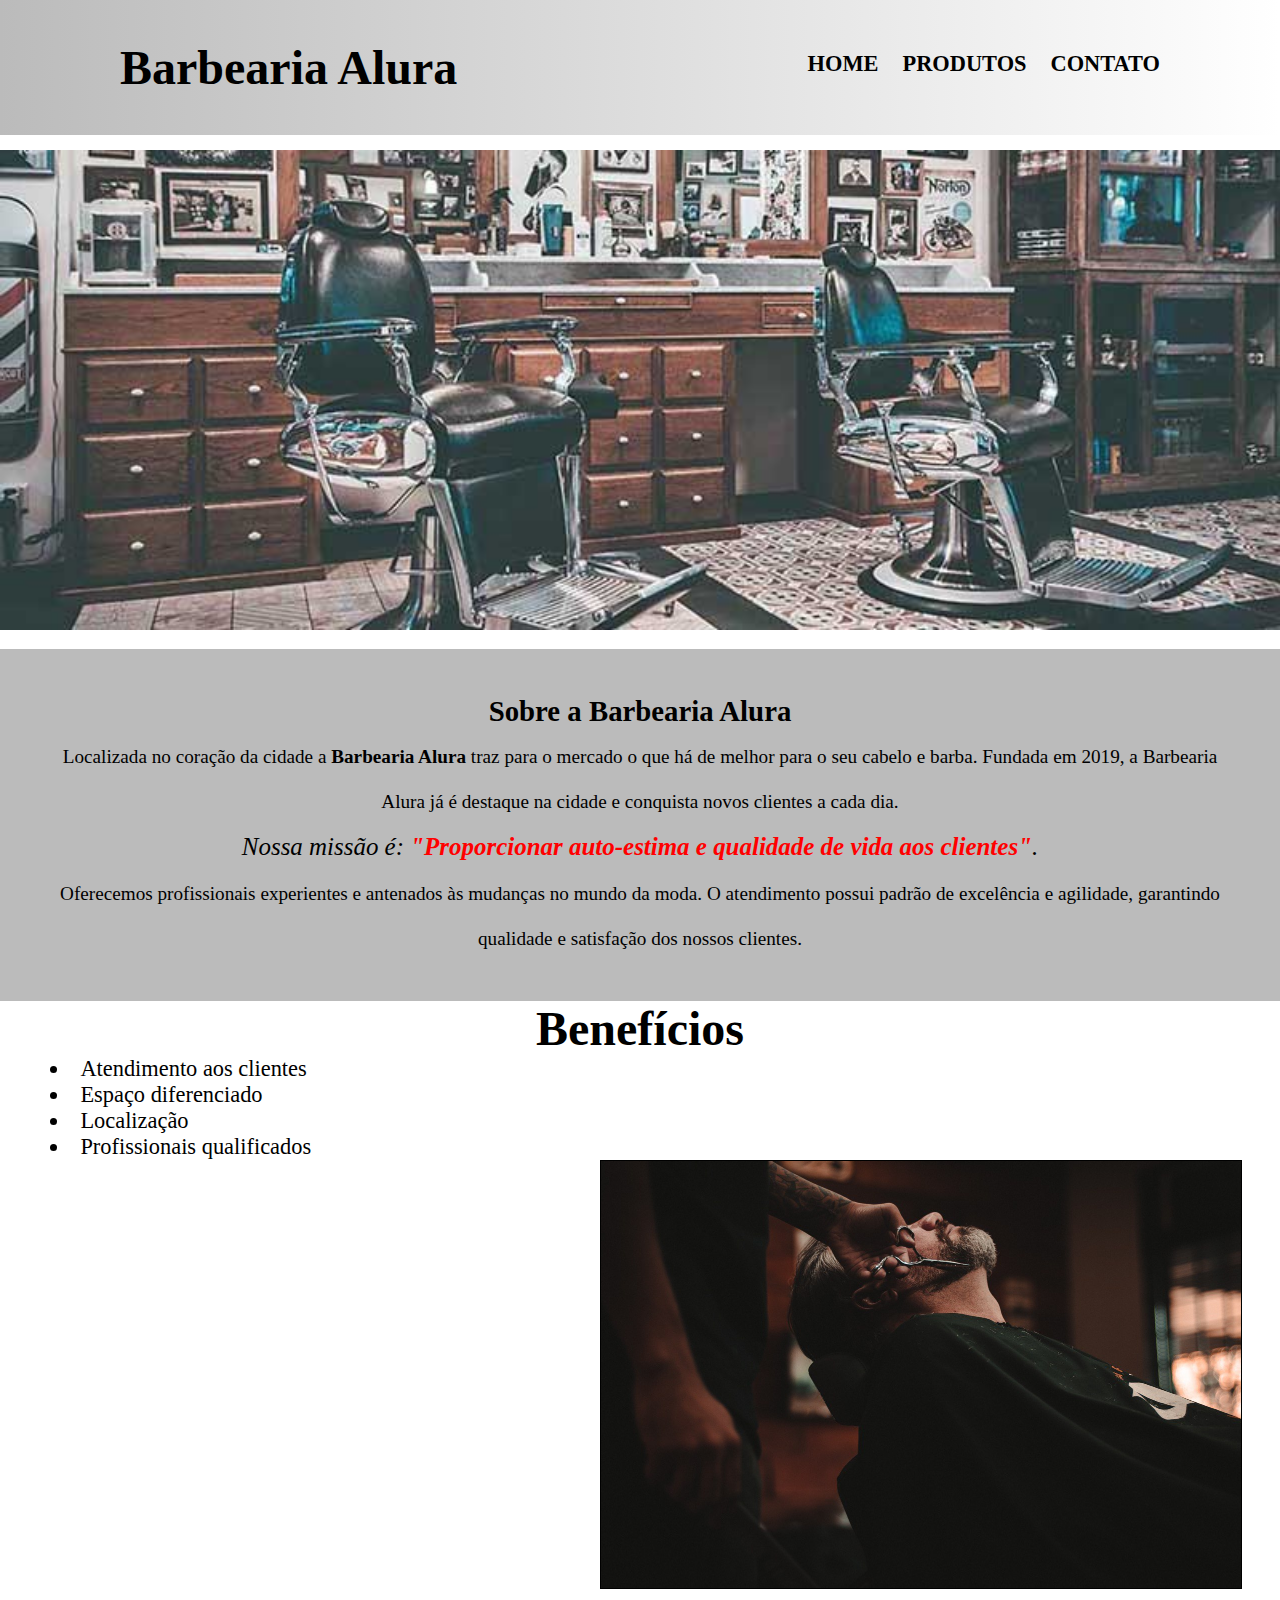
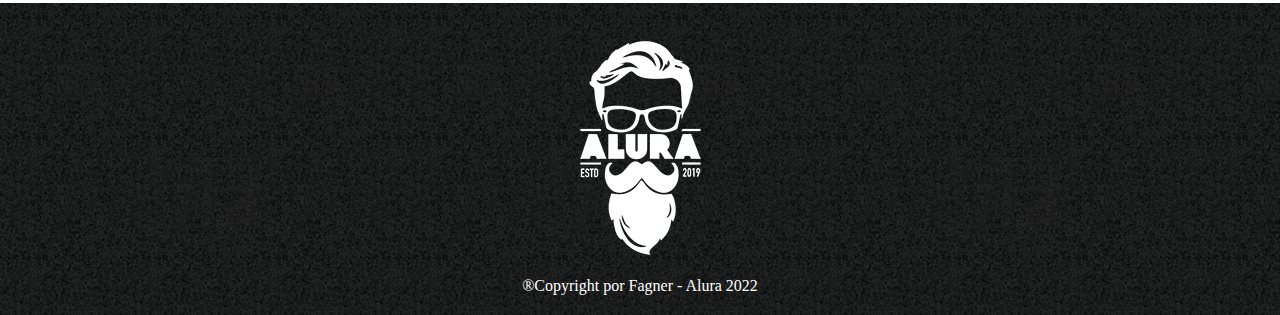
==== index.html @ 3b19631a "initial" ====
<!DOCTYPE html>
<html lang="pt-br">
<head>
    <meta charset="UTF-8">
    <meta http-equiv="X-UA-Compatible" content="IE=edge">
    <meta name="viewport" content="width=device-width, initial-scale=1.0">
    <link rel="stylesheet" href="index.css/style.css">
    <title>Barbearia Alura</title>
</head>
<body>
    <header>
        <div class="cabecalho">
            <h1>Barbearia Alura</h1>
            <nav>
                <ul>
                    <li><a href="index.html" target="_self">Home</a></li>
                    <li><a href="produtos.html" target="_self" rel="next">Produtos</a></li>
                    <li><a href="#">Contato</a></li>
                </ul>
            </nav>
        </div>
    </header>
    <main>
        <!-- Banner -->
        <div class="banner">
            <section>
                    <img src="imagens-index/banner.jpg" alt="Banner Barbearia Alura">
            </section>
        </div>
        <!-- Sobre a barbearia -->
        <div class="sobre">
            <section>
                <h2>Sobre a Barbearia Alura</h2>
            
                <p>Localizada no coração da cidade a <span class="strong">Barbearia Alura</span> traz para o mercado o que há de melhor para o seu cabelo e barba. Fundada em 2019, a Barbearia Alura já é destaque na cidade e conquista novos clientes a cada dia.</p>

                <p><span class="missao">Nossa missão é: <span class="cor-missao">"Proporcionar auto-estima e qualidade de vida aos clientes"</span>.</span></p>

                <p>Oferecemos profissionais experientes e antenados às mudanças no mundo da moda. O atendimento possui padrão de excelência e agilidade, garantindo qualidade e satisfação dos nossos clientes.</p>
            </section>
        </div>
            <section>
                <div class="beneficios-titulo">
                    <h2>Benefícios</h2>
                </div>
            
                <div class="beneficios-lista">
                    <ul>
                        <li>Atendimento aos clientes</li>
                        <li>Espaço diferenciado</li>
                        <li>Localização</li>
                        <li>Profissionais qualificados</li>
                    </ul>
                </div>

                <div class="beneficios">
                    <img src="imagens-index/beneficios.jpg" alt="Homem fazendo a barba">
                </div>
            </section>
    </main>
    <footer>
        <div class="rodape">
            <img src="imagens-index/logo-branco.png" alt="Logo Barbearia Alura branco">
            <p>&reg;Copyright por Fagner - Alura 2022</p>
        </div>
    </footer>
</body>
</html>
---- index.css/style.css ----
@charset "UTF-8";

* {
    margin: 0px;
    padding: 0px;
}

header {
    background-image: linear-gradient(to right, #bbbbbb, transparent);
    padding: 40px 0px;
}

.cabecalho h1 {
    font-size: 3em;
}

.cabecalho {
    position: relative;
    margin: auto;
    max-width: 1040px;
    min-width: 680px;
}

.cabecalho ul {
    position: absolute;
    top: 11px;
    right: 0px;
}


.cabecalho li {
    display: inline-block;
    margin-left: 20px;
}

.cabecalho a {
    color: black;
    text-decoration: none;
    text-transform: uppercase;
    font-weight: bold;
    font-size: 1.4em;
}

.cabecalho a:hover {
    color: #c78c19;
    text-decoration: underline;
    transition-duration: .25s;
}

.banner img {
    padding: 15px 0px;
    width: 100%;
}

.sobre {
    background-color: #bbbbbb;
    text-align: center;
    line-height: 45px;
    padding: 40px;
}

.sobre h2 {
    font-size: 1.8em;
}

.sobre p {
    font-size: 1.2em;
}

.strong {
    font-weight: bold;
}

.missao  {
    font-style: italic;
    font-size: 1.3em;
}

.cor-missao {
    color: red;
    font-weight: bold;
}

.beneficios-titulo {
    text-align: center;
    font-size: 2em;
}

.beneficios-lista ul {
    display: inline-block;
    list-style-position: inside;
    font-size: 1.4em;
    margin-left: 50px;
}


.beneficios img {
    border: 1px solid black;
    margin-left: 600px;
    width: 50%;
}

.rodape {
    background: url("../imagens-index/bg.jpg");
    color: white;
    text-align: center;
    margin-top: 10px;
    padding: 20px 0px;
}
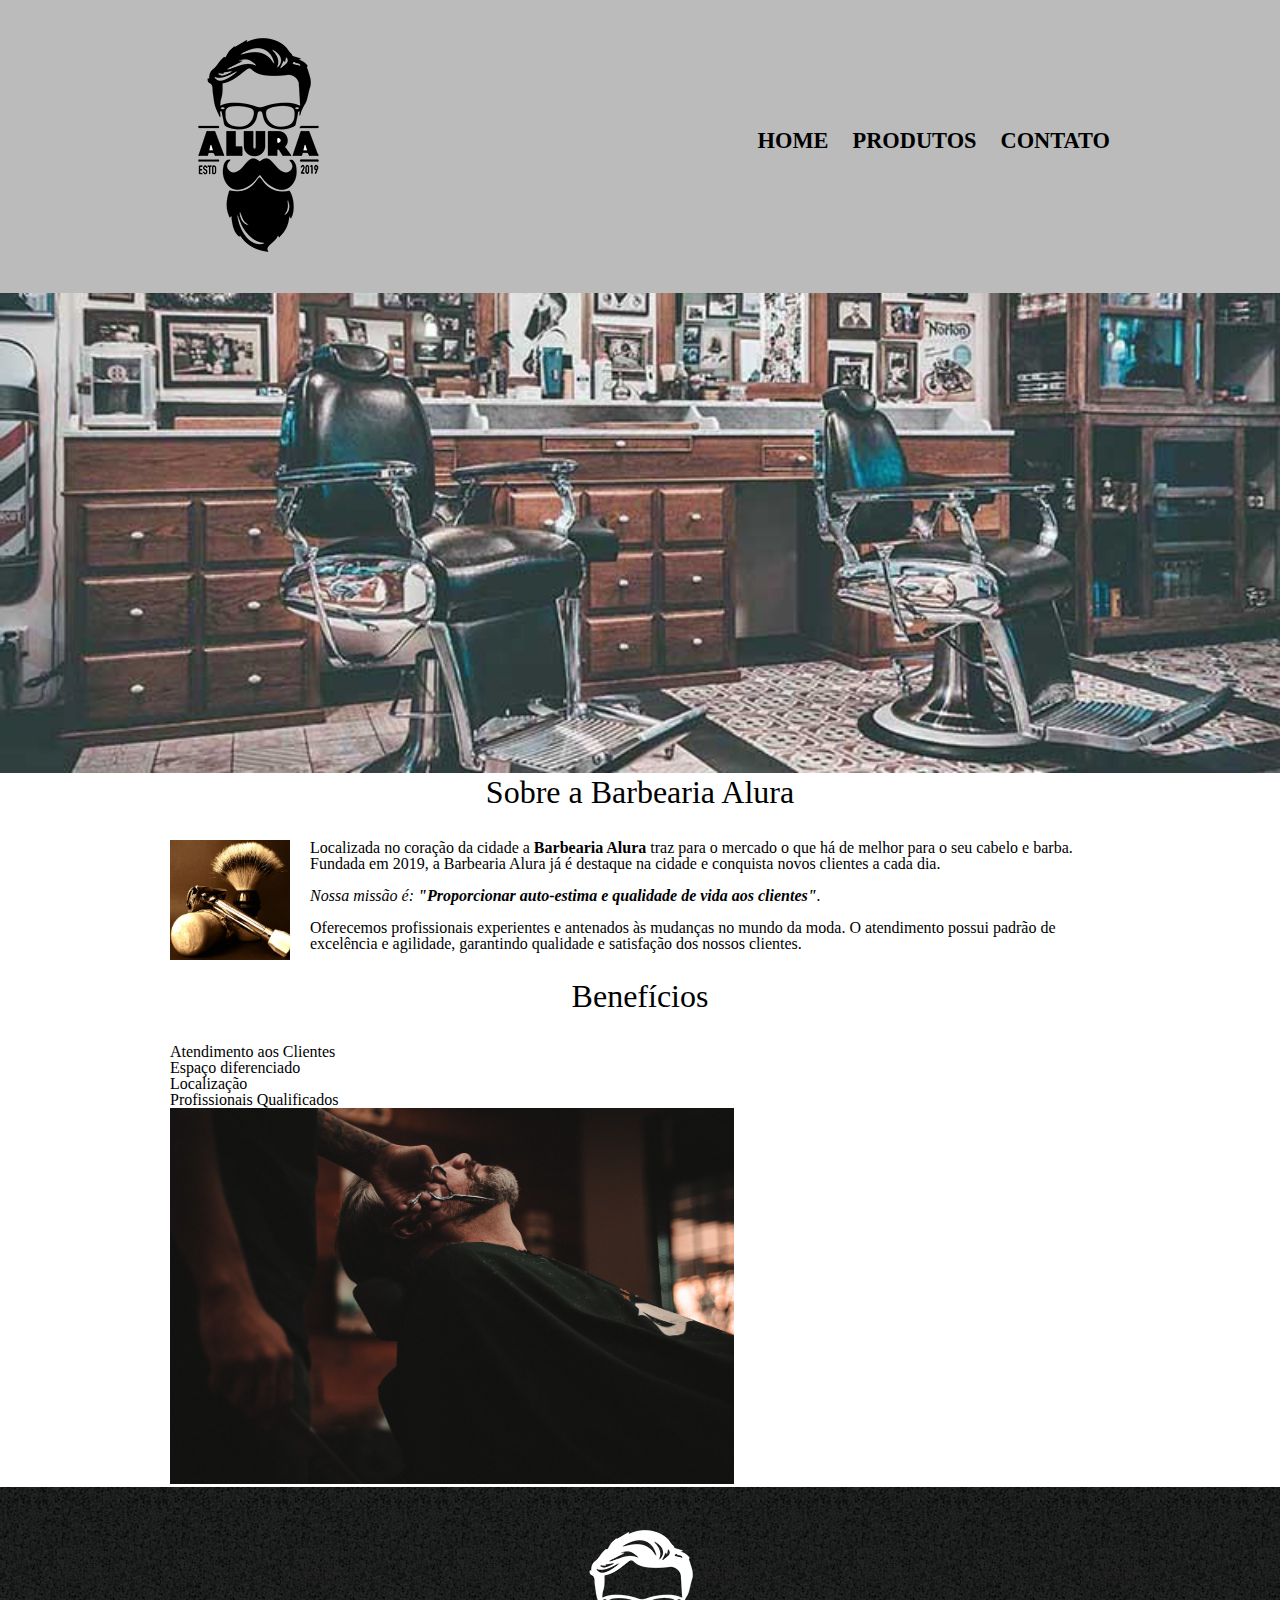
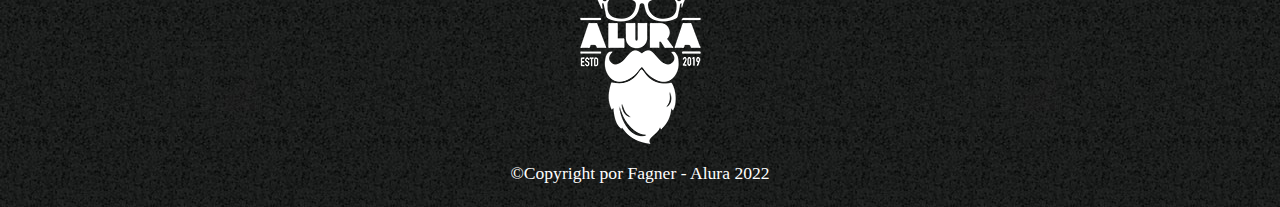
==== commit 0e68b426: "k" ====
--- a/index.html
+++ b/index.html
@@ -4,65 +4,61 @@
     <meta charset="UTF-8">
     <meta http-equiv="X-UA-Compatible" content="IE=edge">
     <meta name="viewport" content="width=device-width, initial-scale=1.0">
-    <link rel="stylesheet" href="index.css/style.css">
+    <link rel="stylesheet" href="reset.css/reset.css">
+    <link rel="stylesheet" href="produtos.css/style.css">
     <title>Barbearia Alura</title>
 </head>
 <body>
+
     <header>
-        <div class="cabecalho">
-            <h1>Barbearia Alura</h1>
+        <div class="caixa">
+            <h1><img src="imagens-index/logo.png" alt="Logo Barbearia Alura"></h1>
             <nav>
                 <ul>
-                    <li><a href="index.html" target="_self">Home</a></li>
-                    <li><a href="produtos.html" target="_self" rel="next">Produtos</a></li>
-                    <li><a href="#">Contato</a></li>
+                    <li><a href="index.html" target="_self" rel="prev">Home</a></li>
+                    <li><a href="produtos.html" target="_self">Produtos</a></li>
+                    <li><a href="contato.html">Contato</a></li>
                 </ul>
             </nav>
-        </div>
+        </div> 
     </header>
+
+    <img class="banner" src="imagens-index/banner.jpg">
+
     <main>
-        <!-- Banner -->
-        <div class="banner">
-            <section>
-                    <img src="imagens-index/banner.jpg" alt="Banner Barbearia Alura">
-            </section>
-        </div>
-        <!-- Sobre a barbearia -->
-        <div class="sobre">
-            <section>
-                <h2>Sobre a Barbearia Alura</h2>
-            
-                <p>Localizada no coração da cidade a <span class="strong">Barbearia Alura</span> traz para o mercado o que há de melhor para o seu cabelo e barba. Fundada em 2019, a Barbearia Alura já é destaque na cidade e conquista novos clientes a cada dia.</p>
+        <section class="principal">
 
-                <p><span class="missao">Nossa missão é: <span class="cor-missao">"Proporcionar auto-estima e qualidade de vida aos clientes"</span>.</span></p>
+            <h2 class="titulo-principal">Sobre a Barbearia Alura</h2>
 
-                <p>Oferecemos profissionais experientes e antenados às mudanças no mundo da moda. O atendimento possui padrão de excelência e agilidade, garantindo qualidade e satisfação dos nossos clientes.</p>
-            </section>
-        </div>
-            <section>
-                <div class="beneficios-titulo">
-                    <h2>Benefícios</h2>
-                </div>
-            
-                <div class="beneficios-lista">
-                    <ul>
-                        <li>Atendimento aos clientes</li>
-                        <li>Espaço diferenciado</li>
-                        <li>Localização</li>
-                        <li>Profissionais qualificados</li>
-                    </ul>
-                </div>
+            <img class="utensilios" src="imagens-index/utensilios.jpg" alt="Utensilios de Barbeiro">
 
-                <div class="beneficios">
-                    <img src="imagens-index/beneficios.jpg" alt="Homem fazendo a barba">
-                </div>
-            </section>
+            <p>Localizada no coração da cidade a <strong>Barbearia Alura</strong> traz para o mercado o que há de melhor para o seu cabelo e barba. Fundada em 2019, a Barbearia Alura já é destaque na cidade e conquista novos clientes a cada dia.</p>
+
+            <p id="missao"><em>Nossa missão é: <strong>"Proporcionar auto-estima e qualidade de vida aos clientes"</strong>.</em></p>
+
+            <p>Oferecemos profissionais experientes e antenados às mudanças no mundo da moda. O atendimento possui padrão de excelência e agilidade, garantindo qualidade e satisfação dos nossos clientes.</p>
+
+        </section>
+
+        <section class="beneficios">
+            <h3 class="titulo-principal">Benefícios</h3>
+            <ul>
+                <li class="itens">Atendimento aos Clientes</li>
+                <li class="itens">Espaço diferenciado</li>
+                <li class="itens">Localização</li>
+                <li class="itens">Profissionais Qualificados</li>
+            </ul>
+            <img src="imagens-index/beneficios.jpg" class="imagembeneficios">
+        </section>
+
     </main>
+
     <footer>
         <div class="rodape">
-            <img src="imagens-index/logo-branco.png" alt="Logo Barbearia Alura branco">
-            <p>&reg;Copyright por Fagner - Alura 2022</p>
+            <img src="imagens-index/logo-branco.png" alt="Logo Barbearia Alura Branca">
+            <p class="copyright">&copy;Copyright por Fagner - Alura 2022</p>
         </div>
     </footer>
+
 </body>
 </html>--- a/produtos.css/style.css
+++ b/produtos.css/style.css
@@ -0,0 +1,136 @@
+@charset "UTF-8";
+
+header {
+    background-color: #bbbbbb;
+    padding: 20px 0px;
+}
+
+.caixa {
+    position: relative;
+    margin: auto;
+    max-width: 940px;
+}
+
+.caixa ul {
+    position: absolute;
+    top: 110px;
+    right: 0px;
+}
+
+.caixa li {
+    display: inline;
+    margin-left: 20px;
+}
+
+.caixa a {
+    color: black;
+    text-transform: uppercase;
+    text-decoration: none;
+    font-weight: bold;
+    font-size: 1.4em;
+}
+
+.caixa a:hover {
+    color: #c78c19;
+    text-decoration: underline;
+}
+
+.produtos {  
+    margin: auto;
+    width: 940px;
+    padding: 65px 0px;
+}
+
+.produtos li {
+    border: 3px solid black;
+    box-sizing: border-box;
+    cursor: pointer;
+    display: inline-block;
+    text-align: center;
+    vertical-align: top;
+    border-radius: 15px;
+    margin: 0 1.5%;
+    padding: 40px 17px;
+    width: 30%;
+}
+
+.produtos li:hover {
+    border-color: #c78c19;
+}
+
+.produtos li:active {
+    border-color: #95ffc3;
+}
+
+.produtos li:hover h2 {
+    font-size: 2.2em;
+}
+
+.produtos h2 {
+    font-weight: bold;
+    font-size: 2em;
+}
+
+.produto-descricao {
+    font-size: 1.1em;
+}
+
+.produto-preco {
+    font-weight: bold;
+    font-size: 1.4em;
+    padding-top: 5px;
+}         
+
+.rodape {
+    background: url("../imagens-index/bg.jpg");
+    text-align: center;
+    padding: 25px 0px;
+}
+
+.copyright {
+    color: white;
+    font-size: 1.1em;
+}
+
+main {
+    margin: auto;
+    width: 940px;
+}
+
+form {
+    margin: 40px 0px;
+}
+
+/* CSS da página inicial */
+.banner {
+    width: 100%;
+} 
+
+.titulo-principal {
+    clear: left;
+    text-align: center;
+    font-size: 2em;
+    margin-bottom: 1em;
+}
+
+.principal p {
+    margin-bottom: 1em;
+}
+
+.principal strong {
+    font-weight: bold;
+}
+
+.principal em {
+    font-style: italic;
+}
+
+.utensilios {
+    float: left;
+    margin: 0px 20px 20px 0px;
+    width: 120px;
+}
+
+.imagembeneficios {
+    width: 60%;
+}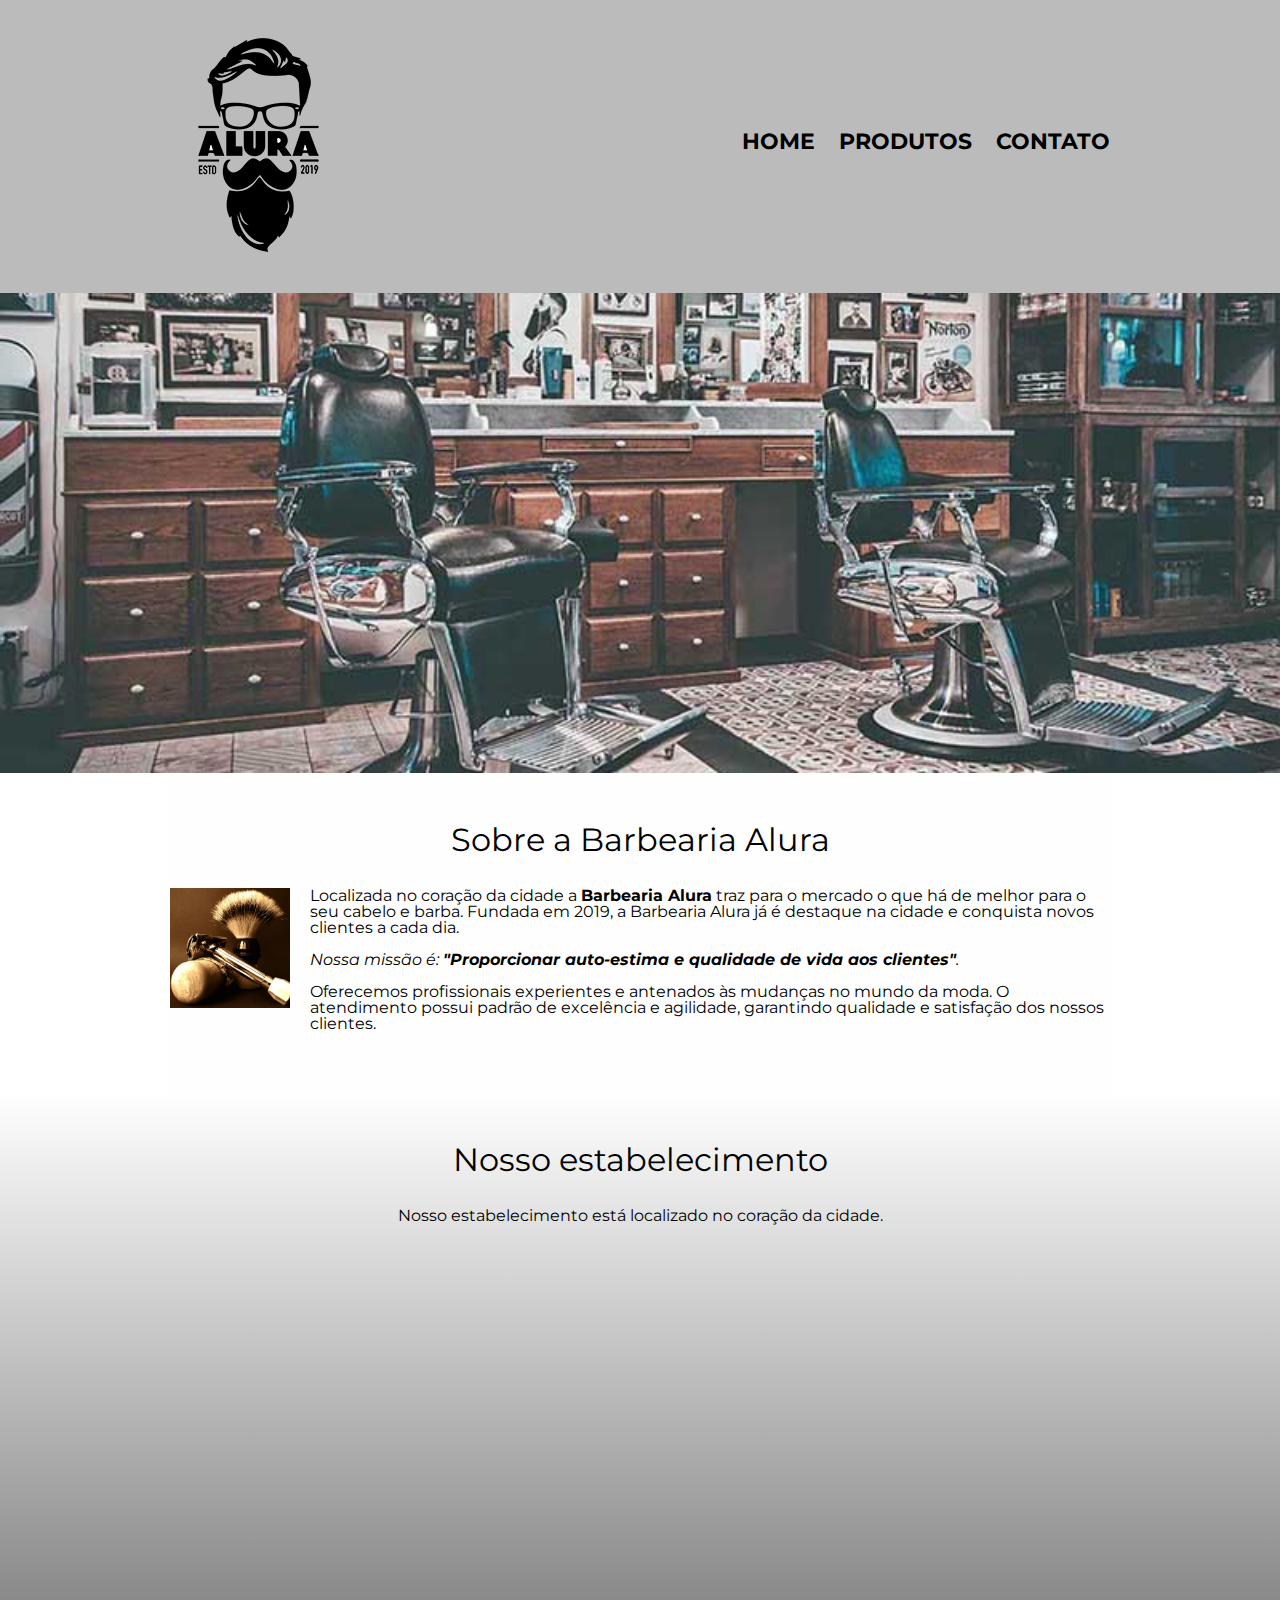
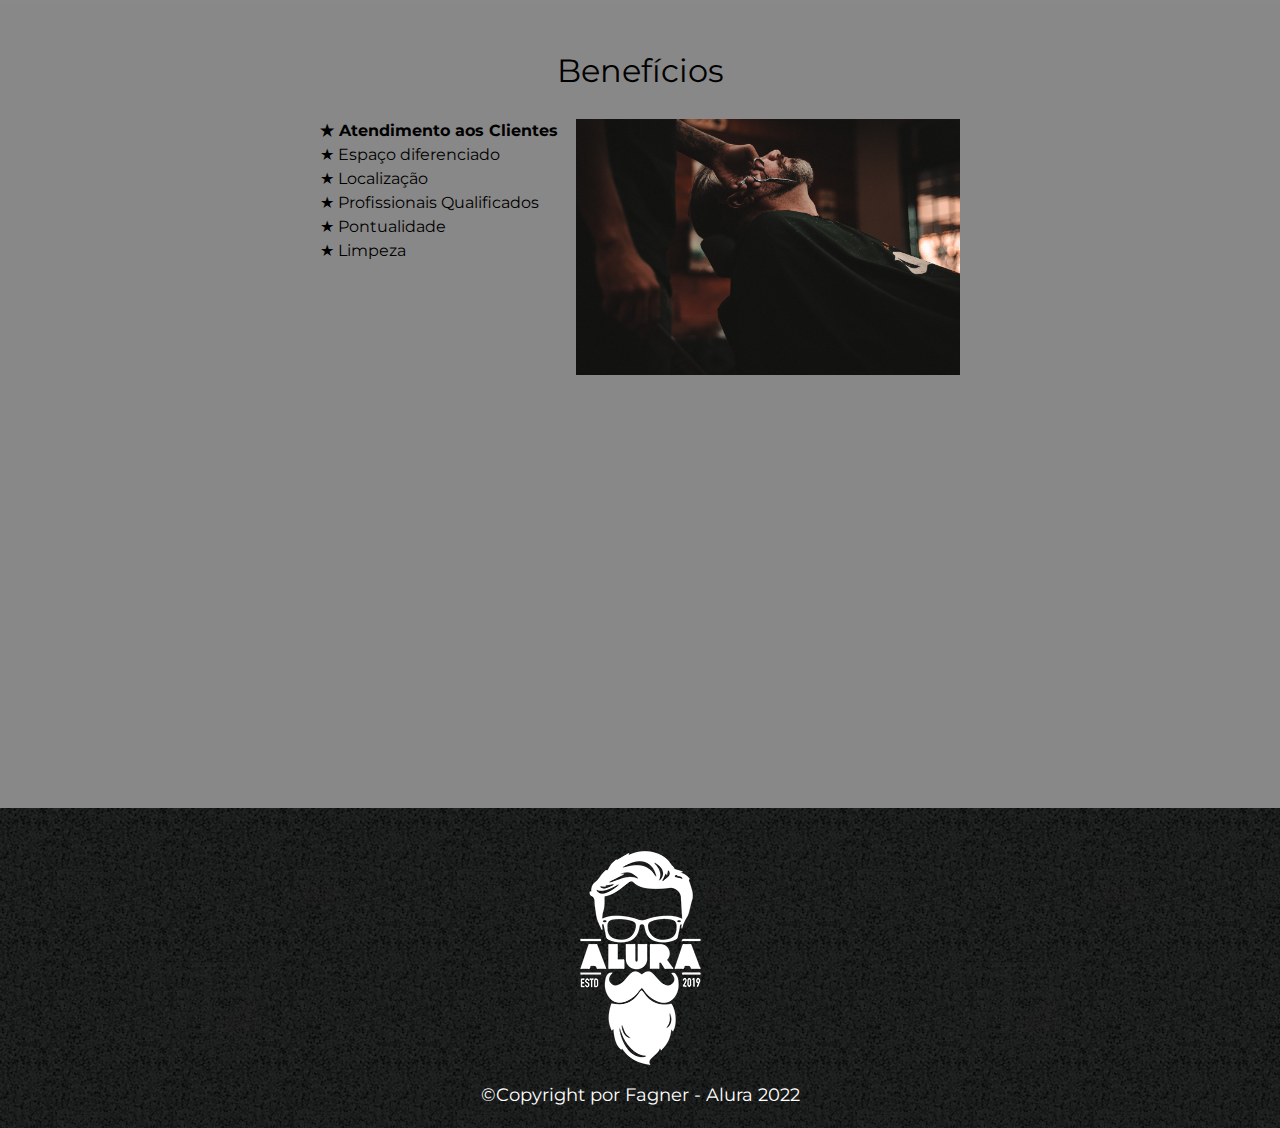
==== commit 2aa290f4: "map, pseudo class on list" ====
--- a/index.html
+++ b/index.html
@@ -27,7 +27,6 @@
 
     <main>
         <section class="principal">
-
             <h2 class="titulo-principal">Sobre a Barbearia Alura</h2>
 
             <img class="utensilios" src="imagens-index/utensilios.jpg" alt="Utensilios de Barbeiro">
@@ -37,18 +36,34 @@
             <p id="missao"><em>Nossa missão é: <strong>"Proporcionar auto-estima e qualidade de vida aos clientes"</strong>.</em></p>
 
             <p>Oferecemos profissionais experientes e antenados às mudanças no mundo da moda. O atendimento possui padrão de excelência e agilidade, garantindo qualidade e satisfação dos nossos clientes.</p>
+        </section>
 
+        <section class="mapa">
+            <h3 class="titulo-principal">Nosso estabelecimento</h3>
+            <p>Nosso estabelecimento está localizado no coração da cidade.</p>
+
+            <div class="mapa-conteudo">
+                <iframe src="https://www.google.com/maps/embed?pb=!1m18!1m12!1m3!1d117006.39488152662!2d-46.764167837499976!3d-23.5881948!2m3!1f0!2f0!3f0!3m2!1i1024!2i768!4f13.1!3m3!1m2!1s0x94ce5a2b2ed7f3a1%3A0xab35da2f5ca62674!2sCaelum%20-%20Escola%20de%20Tecnologia!5e0!3m2!1spt-BR!2sbr!4v1656065607203!5m2!1spt-BR!2sbr" width="100%" height="300" style="border:0;" allowfullscreen="" loading="lazy" referrerpolicy="no-referrer-when-downgrade"></iframe>
+            </div>
         </section>
 
         <section class="beneficios">
             <h3 class="titulo-principal">Benefícios</h3>
-            <ul>
-                <li class="itens">Atendimento aos Clientes</li>
-                <li class="itens">Espaço diferenciado</li>
-                <li class="itens">Localização</li>
-                <li class="itens">Profissionais Qualificados</li>
-            </ul>
-            <img src="imagens-index/beneficios.jpg" class="imagembeneficios">
+
+            <div class="conteudo-beneficios">
+                <ul class="lista-beneficios">
+                    <li class="itens">Atendimento aos Clientes</li>
+                    <li class="itens">Espaço diferenciado</li>
+                    <li class="itens">Localização</li>
+                    <li class="itens">Profissionais Qualificados</li>
+                    <li class="itens">Pontualidade</li>
+                    <li class="itens">Limpeza</li>
+                </ul><img src="imagens-index/beneficios.jpg" class="imagem-beneficios">
+            </div>
+
+            <div class="video">
+                <iframe width="560" height="315" src="https://www.youtube.com/embed/wcVVXUV0YUY" title="YouTube video player" frameborder="0" allow="accelerometer; autoplay; clipboard-write; encrypted-media; gyroscope; picture-in-picture" allowfullscreen></iframe>
+            </div>
         </section>
 
     </main>
--- a/produtos.css/style.css
+++ b/produtos.css/style.css
@@ -1,4 +1,10 @@
 @charset "UTF-8";
+
+@import url('https://fonts.googleapis.com/css2?family=Montserrat:ital,wght@0,100;0,200;0,300;0,400;0,500;0,600;1,100;1,200;1,300;1,400;1,500;1,600&display=swap');
+
+body {
+    font-family: 'Montserrat', sans-serif;
+}
 
 header {
     background-color: #bbbbbb;
@@ -93,8 +99,7 @@
 }
 
 main {
-    margin: auto;
-    width: 940px;
+    
 }
 
 form {
@@ -111,6 +116,13 @@
     text-align: center;
     font-size: 2em;
     margin-bottom: 1em;
+}
+
+.principal {
+    background-color: #fefefe;
+    margin: auto;
+    padding: 3em 0em;
+    width: 940px;
 }
 
 .principal p {
@@ -131,6 +143,54 @@
     width: 120px;
 }
 
-.imagembeneficios {
+.mapa {
+    background-image: linear-gradient(to bottom, #fefefe, #888888);
+    padding: 3em 0em; 
+}
+
+.mapa-conteudo {
+    margin: auto;
+    width: 940px;
+}
+
+.mapa p {
+    text-align: center;
+    margin-bottom: 2em;
+}
+
+.beneficios {
+    background-color: #888888;
+    padding: 3em 0em;
+}
+
+.conteudo-beneficios {
+    margin: 0em auto;
+    width: 640px;
+}
+
+.lista-beneficios {
+    display: inline-block;
+    vertical-align: top;
+    width: 40%;
+}
+
+.itens {
+    line-height: 1.5em;
+}
+
+.itens:first-child {
+    font-weight: bold;
+}
+
+.itens::before {
+    content: "★ ";
+}
+
+.imagem-beneficios {
     width: 60%;
+}
+
+.video {
+    margin: 2em auto;
+    width: 560px;
 }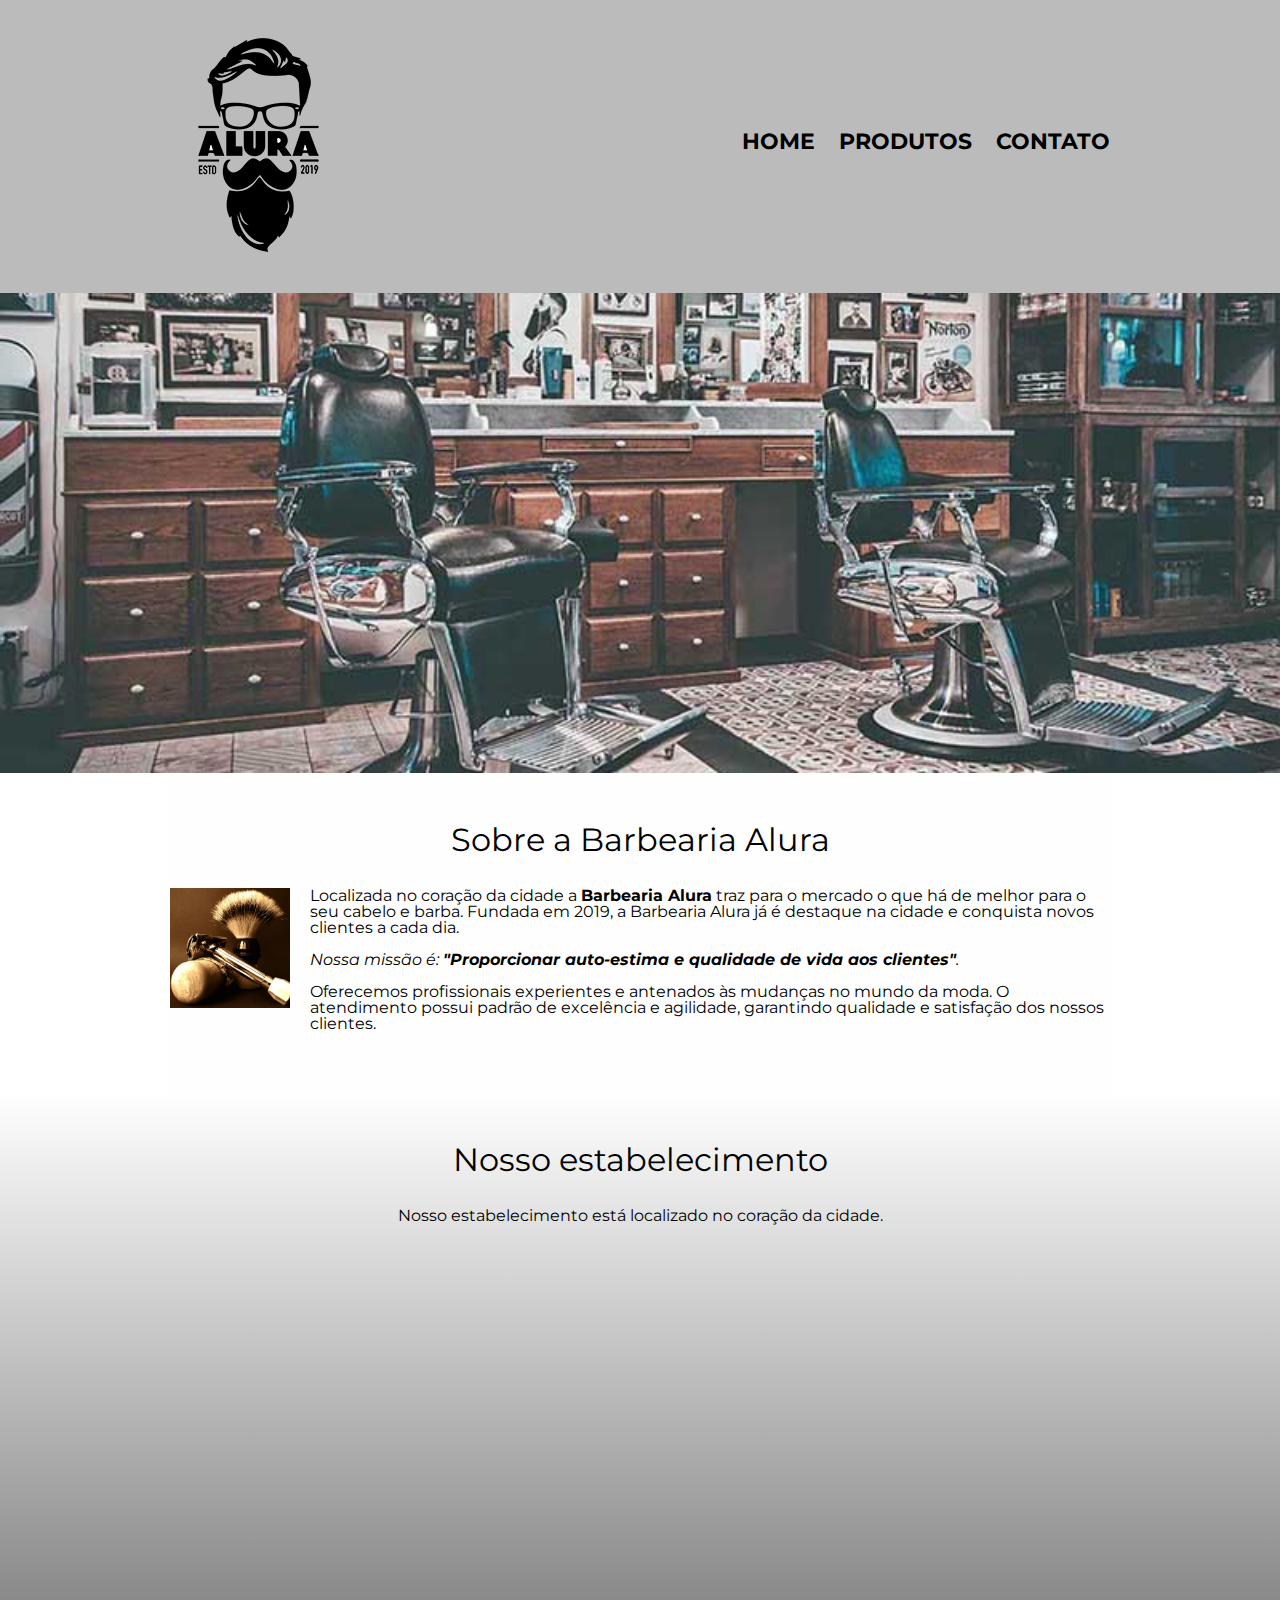
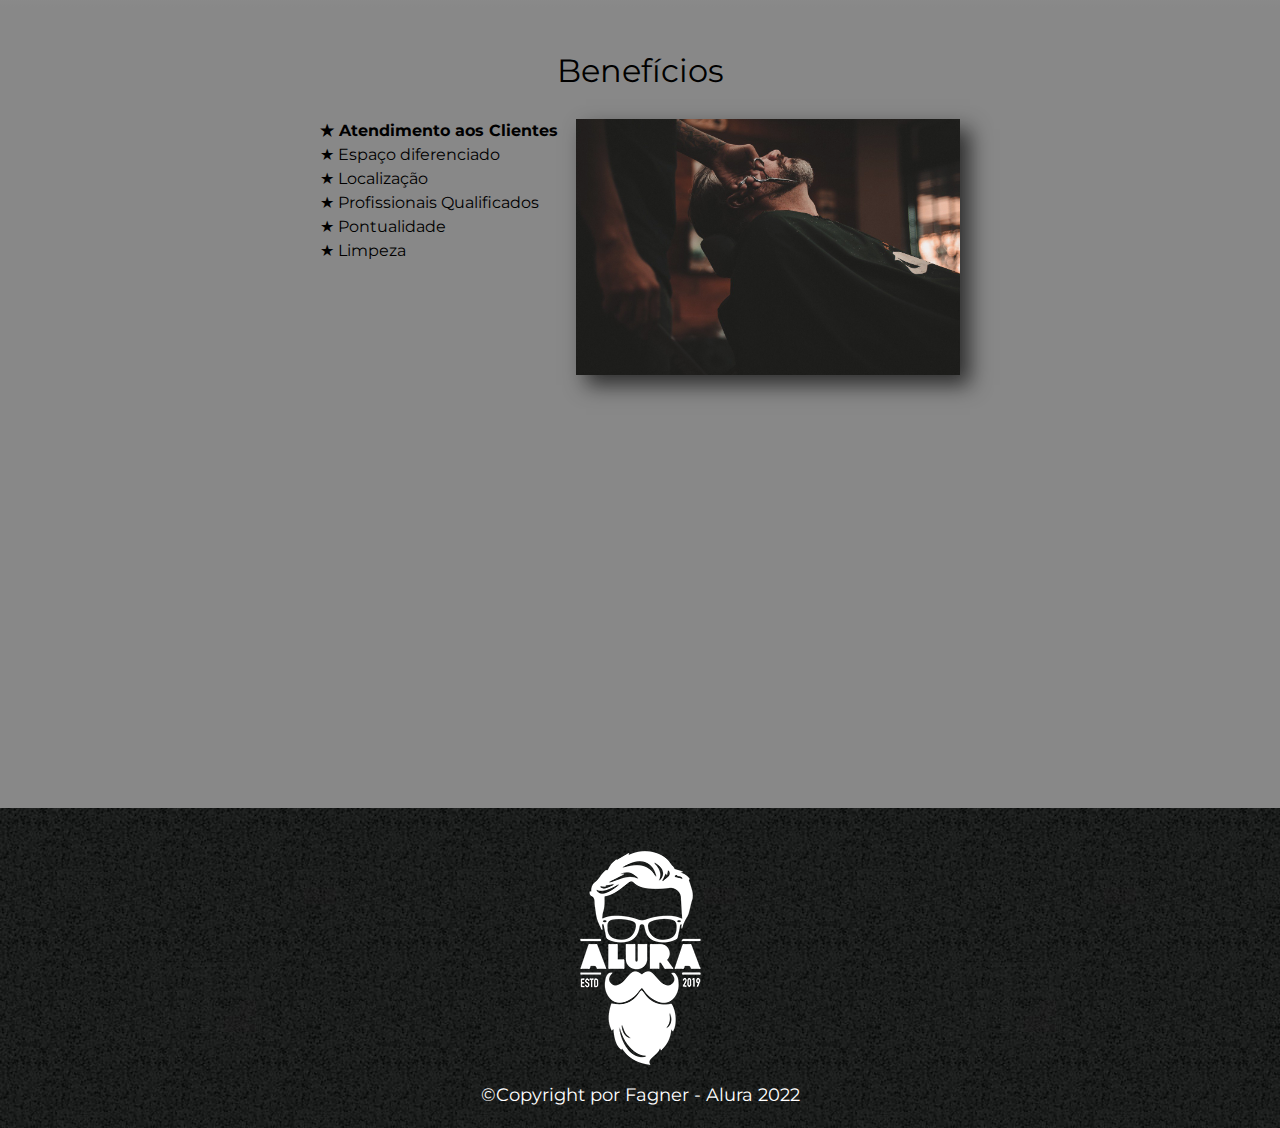
==== commit 44ec7629: "finished" ====
--- a/index.html
+++ b/index.html
@@ -13,7 +13,7 @@
     <header>
         <div class="caixa">
             <h1><img src="imagens-index/logo.png" alt="Logo Barbearia Alura"></h1>
-            <nav>
+            <nav class="nav-query">
                 <ul>
                     <li><a href="index.html" target="_self" rel="prev">Home</a></li>
                     <li><a href="produtos.html" target="_self">Produtos</a></li>
@@ -41,7 +41,7 @@
         <section class="mapa">
             <h3 class="titulo-principal">Nosso estabelecimento</h3>
             <p>Nosso estabelecimento está localizado no coração da cidade.</p>
-
+  
             <div class="mapa-conteudo">
                 <iframe src="https://www.google.com/maps/embed?pb=!1m18!1m12!1m3!1d117006.39488152662!2d-46.764167837499976!3d-23.5881948!2m3!1f0!2f0!3f0!3m2!1i1024!2i768!4f13.1!3m3!1m2!1s0x94ce5a2b2ed7f3a1%3A0xab35da2f5ca62674!2sCaelum%20-%20Escola%20de%20Tecnologia!5e0!3m2!1spt-BR!2sbr!4v1656065607203!5m2!1spt-BR!2sbr" width="100%" height="300" style="border:0;" allowfullscreen="" loading="lazy" referrerpolicy="no-referrer-when-downgrade"></iframe>
             </div>
@@ -62,7 +62,7 @@
             </div>
 
             <div class="video">
-                <iframe width="560" height="315" src="https://www.youtube.com/embed/wcVVXUV0YUY" title="YouTube video player" frameborder="0" allow="accelerometer; autoplay; clipboard-write; encrypted-media; gyroscope; picture-in-picture" allowfullscreen></iframe>
+                <iframe width="100%" height="315" src="https://www.youtube.com/embed/wcVVXUV0YUY" title="YouTube video player" frameborder="0" allow="accelerometer; autoplay; clipboard-write; encrypted-media; gyroscope; picture-in-picture" allowfullscreen></iframe>
             </div>
         </section>
 
--- a/produtos.css/style.css
+++ b/produtos.css/style.css
@@ -14,7 +14,7 @@
 .caixa {
     position: relative;
     margin: auto;
-    max-width: 940px;
+    width: 940px;
 }
 
 .caixa ul {
@@ -89,17 +89,13 @@
 
 .rodape {
     background: url("../imagens-index/bg.jpg");
-    text-align: center;
+    text-align: center; 
     padding: 25px 0px;
 }
 
 .copyright {
     color: white;
     font-size: 1.1em;
-}
-
-main {
-    
 }
 
 form {
@@ -150,7 +146,7 @@
 
 .mapa-conteudo {
     margin: auto;
-    width: 940px;
+    max-width: 940px;
 }
 
 .mapa p {
@@ -187,10 +183,35 @@
 }
 
 .imagem-beneficios {
+    box-shadow: 10px 10px 20px rgba(0, 0, 0, 0.734);
+    opacity: 0.9;
     width: 60%;
+}
+
+.imagem-beneficios:hover {
+    transition: .3s;
+    opacity: 1;
 }
 
 .video {
     margin: 2em auto;
     width: 560px;
+}
+
+@media screen and (max-width: 400px) {
+    .caixa, .principal, .conteudo-beneficios, .mapa-conteudo, .video {
+        width: auto;
+    }
+
+    h1 {
+        text-align: center;
+    }
+
+    .caixa ul {
+        position: static;
+    }
+
+    .lista-beneficios, .imagem-beneficios {
+        width: 100%;
+    }
 }